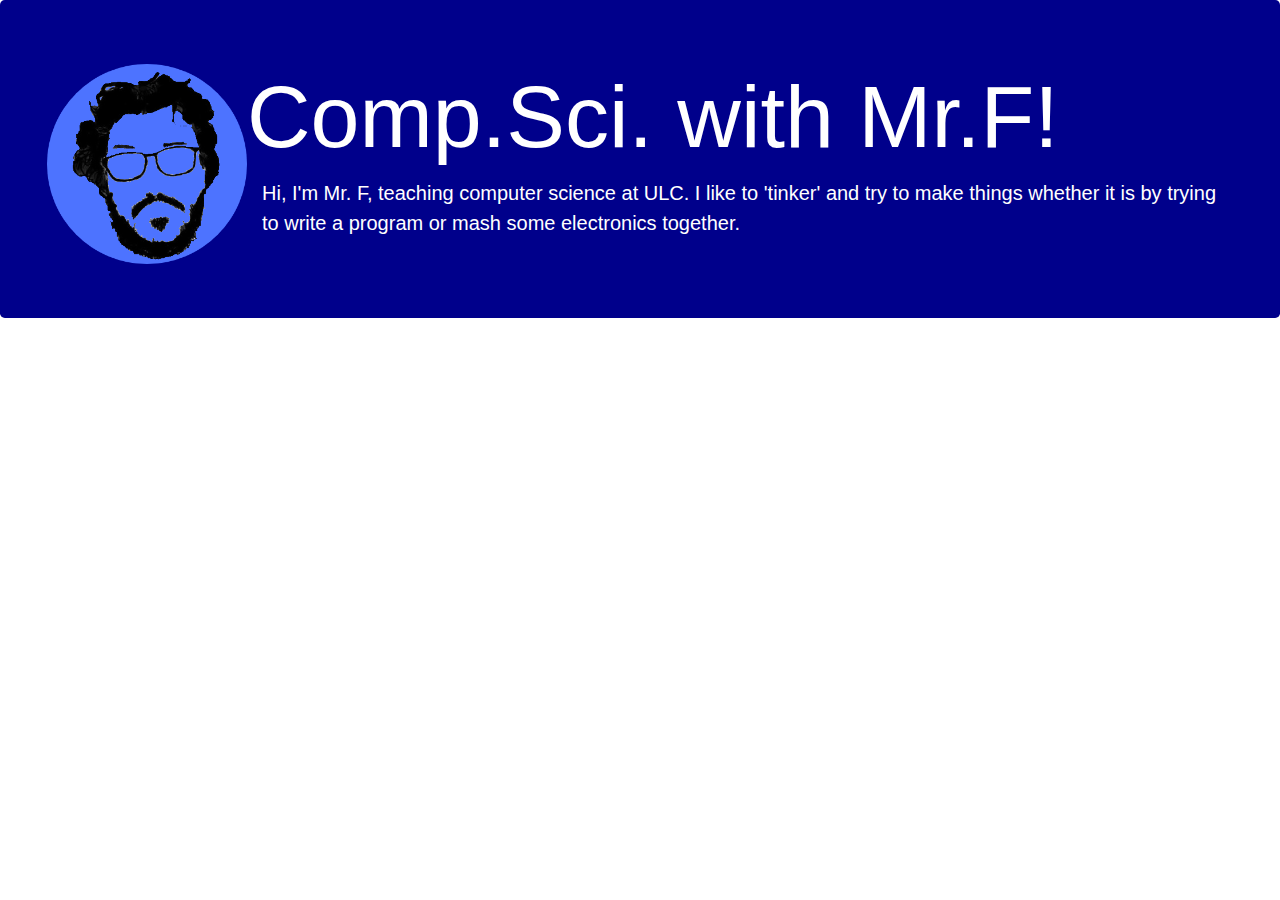
==== index.html @ f5ff2f67 "added files" ====
<!DOCTYPE html>
<html lang="en">
<head>
    <meta charset="UTF-8">
    <meta name="viewport" content="width=device-width, initial-scale=1.0">
    <title>IGCSE Computer Science</title>

    <link rel="stylesheet" href="https://stackpath.bootstrapcdn.com/bootstrap/4.4.1/css/bootstrap.min.css" integrity="sha384-Vkoo8x4CGsO3+Hhxv8T/Q5PaXtkKtu6ug5TOeNV6gBiFeWPGFN9MuhOf23Q9Ifjh" crossorigin="anonymous">
    <link rel="stylesheet" href="custom.css">

</head>
<body>

    <div class="jumbotron dark-blue">
        <div class="container-fluid">
        <img src="images/MrF_circle_200px.png" class="float-left"><h1 class="display-2">Comp.Sci. with Mr.F!</h1>

        <div class="row">
            <div class="col">
                
                <p class="lead">Hi, I'm Mr. F, teaching computer science at ULC. I like to 'tinker' and try to make things whether it is 
	            by trying to write a program or mash some electronics together. </p>
            </div>
          </div>
          </div>
        
    </div>


    <script src="https://code.jquery.com/jquery-3.4.1.slim.min.js" integrity="sha384-J6qa4849blE2+poT4WnyKhv5vZF5SrPo0iEjwBvKU7imGFAV0wwj1yYfoRSJoZ+n" crossorigin="anonymous"></script>
    <script src="https://cdn.jsdelivr.net/npm/popper.js@1.16.0/dist/umd/popper.min.js" integrity="sha384-Q6E9RHvbIyZFJoft+2mJbHaEWldlvI9IOYy5n3zV9zzTtmI3UksdQRVvoxMfooAo" crossorigin="anonymous"></script>
    <script src="https://stackpath.bootstrapcdn.com/bootstrap/4.4.1/js/bootstrap.min.js" integrity="sha384-wfSDF2E50Y2D1uUdj0O3uMBJnjuUD4Ih7YwaYd1iqfktj0Uod8GCExl3Og8ifwB6" crossorigin="anonymous"></script>
</body>
</html>
---- custom.css ----
.dark-blue{
    background-color: darkblue;
    color: #ffffff;
}
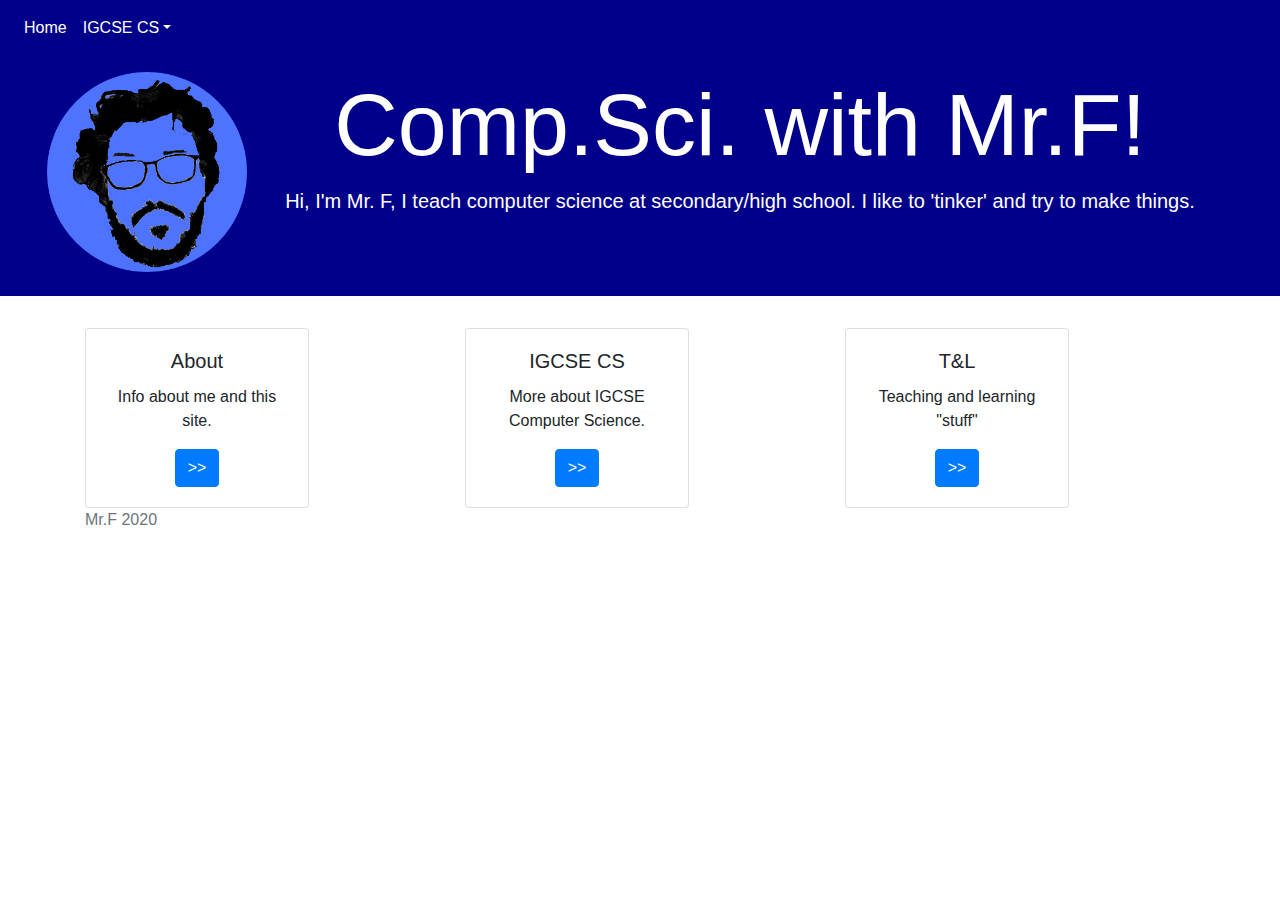
==== commit ed543d2f: "bloody menu" ====
--- a/index.html
+++ b/index.html
@@ -10,22 +10,91 @@
 
 </head>
 <body>
+    <div id="header">
+            <nav class="navbar navbar-expand-lg" >
+                <!-- <a class="navbar-brand" href="#">Container</a> -->
+                <button class="navbar-toggler" type="button" data-toggle="collapse" data-target="#navbarsExample07" aria-controls="navbarsExample07" aria-expanded="false" aria-label="Toggle navigation">
+                    <span class="navbar-toggler-icon"></span>
+                </button>
+                <div class="collapse navbar-collapse" id="navbarsExample07">
+                    <ul class="navbar-nav mr-auto">
+                    <li class="nav-item">
+                        <a class="nav-link" href="index.html">Home </a>
+                    </li>
+                    <li class="nav-item dropdown">
+                        <a class="nav-link dropdown-toggle" href="#" id="dropdown07" data-toggle="dropdown" aria-haspopup="true" aria-expanded="false">IGCSE CS</a>
+                        <div class="dropdown-menu nav-custom" aria-labelledby="dropdown07">
+                            <a class="dropdown-item" href="igcse-cs.html">About IGCSE</a>
+                            <a class="dropdown-item" href="igcse/dataRep.html">Data Representation</a>
+                            <a class="dropdown-item" href="igcse/hwandsw.html">Hardware & Software</a>
+                            <a class="dropdown-item" href="igcse/commstech.html">Comms & Internet Tech</a>
+                            <a class="dropdown-item" href="igcse/security.html">Security</a>
+                            <a class="dropdown-item" href="igcse/ethics.html">Ethics</a>
+                            <a class="dropdown-item" href="igcse/algorithms.html">Algorithms and Problem Solving</a>
+                            <a class="dropdown-item" href="igcse/programming.html">Programming</a>
+                            <a class="dropdown-item" href="igcse/databases.html">Databases</a>
+                        </div>
+                    </li>
+                    </ul>
+                
+                </div>
+            </nav>
 
-    <div class="jumbotron dark-blue">
-        <div class="container-fluid">
-        <img src="images/MrF_circle_200px.png" class="float-left"><h1 class="display-2">Comp.Sci. with Mr.F!</h1>
+        <div class="jumbotron">
+            <div class="container-fluid text-center">
+                <img src="images/MrF_circle_200px.png"  alt="..." class="float-left">
+                <h1 class="display-2">Comp.Sci. with Mr.F!</h1>
+            
+            <div class="row">
+                <div class="col">
+                    
+                    <p class="lead">Hi, I'm Mr. F, I teach computer science at secondary/high school. I like to 'tinker' and try to make things. </p>
+                </div>
+            </div>
+            </div>
+        </div>
+    </div>
+    <!-- Main content -->
+    <div class="container-xl">
+        <div class="row">
+            <div class="col-md-4">
 
-        <div class="row">
-            <div class="col">
-                
-                <p class="lead">Hi, I'm Mr. F, teaching computer science at ULC. I like to 'tinker' and try to make things whether it is 
-	            by trying to write a program or mash some electronics together. </p>
+                <div class="card text-center" style="width: 14rem;">
+                    
+                    <div class="card-body">
+                      <h5 class="card-title">About </h5>
+                      <p class="card-text">Info about me and this site.</p>
+                      <a href="about.html" class="btn btn-primary" role="button">>></a>
+                    </div>
+                </div>
+            </div>  
+            <div class="col-md-4">
+                <div class="card text-center" style="width: 14rem;">
+                    <div class="card-body">
+                      <h5 class="card-title">IGCSE CS </h5>
+                      <p class="card-text">More about IGCSE Computer Science.</p>
+                      <a href="igcse-cs.html" class="btn btn-primary" role="button">>></a>
+                    </div>
+                </div>
+            </div>
+            <div class="col-md-4">
+                <div class="card text-center" style="width: 14rem;">
+                    <div class="card-body">
+                      <h5 class="card-title">T&L </h5>
+                      <p class="card-text">Teaching and learning "stuff"</p>
+                      <a href="#" class="btn btn-primary" role="button">>></a>
+                    </div>
+                </div>
+     
             </div>
           </div>
-          </div>
-        
     </div>
 
+    <footer class="footer">
+        <div class="container">
+          <span class="text-muted">Mr.F 2020</span>
+        </div>
+    </footer>
 
     <script src="https://code.jquery.com/jquery-3.4.1.slim.min.js" integrity="sha384-J6qa4849blE2+poT4WnyKhv5vZF5SrPo0iEjwBvKU7imGFAV0wwj1yYfoRSJoZ+n" crossorigin="anonymous"></script>
     <script src="https://cdn.jsdelivr.net/npm/popper.js@1.16.0/dist/umd/popper.min.js" integrity="sha384-Q6E9RHvbIyZFJoft+2mJbHaEWldlvI9IOYy5n3zV9zzTtmI3UksdQRVvoxMfooAo" crossorigin="anonymous"></script>
--- a/custom.css
+++ b/custom.css
@@ -1,4 +1,29 @@
-.dark-blue{
+
+.hobbies-img{
+    height: 450px;
+    
+}
+.jumbotron{
+    background-color: darkblue;
+    padding: 1rem 2rem 4rem;
+}
+
+#header {
     background-color: darkblue;
     color: #ffffff;
+}
+#header a{
+    color: #ffffff;
+}
+#header .dropdown-menu a:hover{
+    color: #000000;
+}
+
+.nav-custom{
+    background-color: #03034e;
+   
+}
+
+.nav-custom .dropdown-item a:hover{
+    color: black;
 }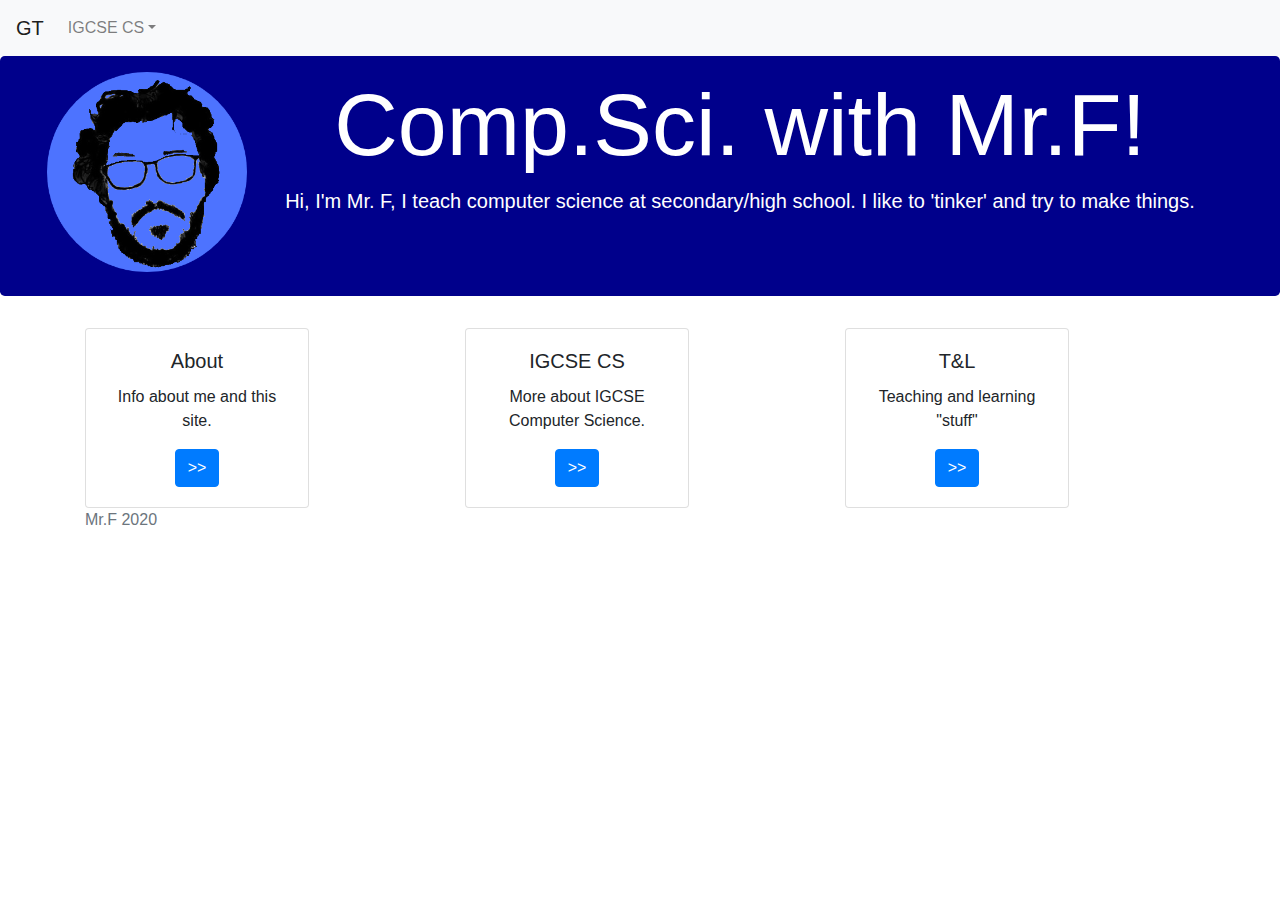
==== commit 91f95cf3: "fixed menu" ====
--- a/index.html
+++ b/index.html
@@ -5,41 +5,43 @@
     <meta name="viewport" content="width=device-width, initial-scale=1.0">
     <title>IGCSE Computer Science</title>
 
+    <!-- Fonts -->
+    
+    <!-- CSS Styles -->
+    <!-- Main styling from Bootstrap - getbootstrap.com -->
     <link rel="stylesheet" href="https://stackpath.bootstrapcdn.com/bootstrap/4.4.1/css/bootstrap.min.css" integrity="sha384-Vkoo8x4CGsO3+Hhxv8T/Q5PaXtkKtu6ug5TOeNV6gBiFeWPGFN9MuhOf23Q9Ifjh" crossorigin="anonymous">
     <link rel="stylesheet" href="custom.css">
+
+    <!-- Scripts -->
+
 
 </head>
 <body>
     <div id="header">
-            <nav class="navbar navbar-expand-lg" >
-                <!-- <a class="navbar-brand" href="#">Container</a> -->
-                <button class="navbar-toggler" type="button" data-toggle="collapse" data-target="#navbarsExample07" aria-controls="navbarsExample07" aria-expanded="false" aria-label="Toggle navigation">
-                    <span class="navbar-toggler-icon"></span>
-                </button>
-                <div class="collapse navbar-collapse" id="navbarsExample07">
-                    <ul class="navbar-nav mr-auto">
-                    <li class="nav-item">
-                        <a class="nav-link" href="index.html">Home </a>
-                    </li>
-                    <li class="nav-item dropdown">
-                        <a class="nav-link dropdown-toggle" href="#" id="dropdown07" data-toggle="dropdown" aria-haspopup="true" aria-expanded="false">IGCSE CS</a>
-                        <div class="dropdown-menu nav-custom" aria-labelledby="dropdown07">
-                            <a class="dropdown-item" href="igcse-cs.html">About IGCSE</a>
-                            <a class="dropdown-item" href="igcse/dataRep.html">Data Representation</a>
-                            <a class="dropdown-item" href="igcse/hwandsw.html">Hardware & Software</a>
-                            <a class="dropdown-item" href="igcse/commstech.html">Comms & Internet Tech</a>
-                            <a class="dropdown-item" href="igcse/security.html">Security</a>
-                            <a class="dropdown-item" href="igcse/ethics.html">Ethics</a>
-                            <a class="dropdown-item" href="igcse/algorithms.html">Algorithms and Problem Solving</a>
-                            <a class="dropdown-item" href="igcse/programming.html">Programming</a>
-                            <a class="dropdown-item" href="igcse/databases.html">Databases</a>
-                        </div>
-                    </li>
-                    </ul>
-                
-                </div>
-            </nav>
-
+        <nav class="navbar navbar-expand-lg navbar-light bg-light">
+            <button class="navbar-toggler" type="button" data-toggle="collapse" data-target="#navbarTogglerDemo01" aria-controls="navbarTogglerDemo01" aria-expanded="false" aria-label="Toggle navigation">
+              <span class="navbar-toggler-icon"></span>
+            </button>
+            <div class="collapse navbar-collapse" id="navbarTogglerDemo01">
+              <a class="navbar-brand" href="index.html">GT</a>
+              <ul class="navbar-nav mr-auto">
+                <li class="nav-item dropdown">
+                    <a class="nav-link dropdown-toggle" href="#" id="dropdown07" data-toggle="dropdown" aria-haspopup="true" aria-expanded="false">IGCSE CS</a>
+                    <div class="dropdown-menu nav-custom" aria-labelledby="dropdown07">
+                        <a class="dropdown-item" href="igcse-cs.html">About IGCSE</a>
+                        <a class="dropdown-item" href="igcse/dataRep.html">Data Representation</a>
+                        <a class="dropdown-item" href="igcse/hwandsw.html">Hardware & Software</a>
+                        <a class="dropdown-item" href="igcse/commstech.html">Comms & Internet Tech</a>
+                        <a class="dropdown-item" href="igcse/security.html">Security</a>
+                        <a class="dropdown-item" href="igcse/ethics.html">Ethics</a>
+                        <a class="dropdown-item" href="igcse/algorithms.html">Algorithms and Problem Solving</a>
+                        <a class="dropdown-item" href="igcse/programming.html">Programming</a>
+                        <a class="dropdown-item" href="igcse/databases.html">Databases</a>
+                    </div>
+                </li>
+                </ul>
+            </div>
+          </nav>
         <div class="jumbotron">
             <div class="container-fluid text-center">
                 <img src="images/MrF_circle_200px.png"  alt="..." class="float-left">
--- a/custom.css
+++ b/custom.css
@@ -5,14 +5,15 @@
 }
 .jumbotron{
     background-color: darkblue;
+    color: #ffffff;
     padding: 1rem 2rem 4rem;
 }
 
-#header {
+/* #header {
     background-color: darkblue;
     color: #ffffff;
-}
-#header a{
+} */
+#header .dropdown-menu a{
     color: #ffffff;
 }
 #header .dropdown-menu a:hover{
